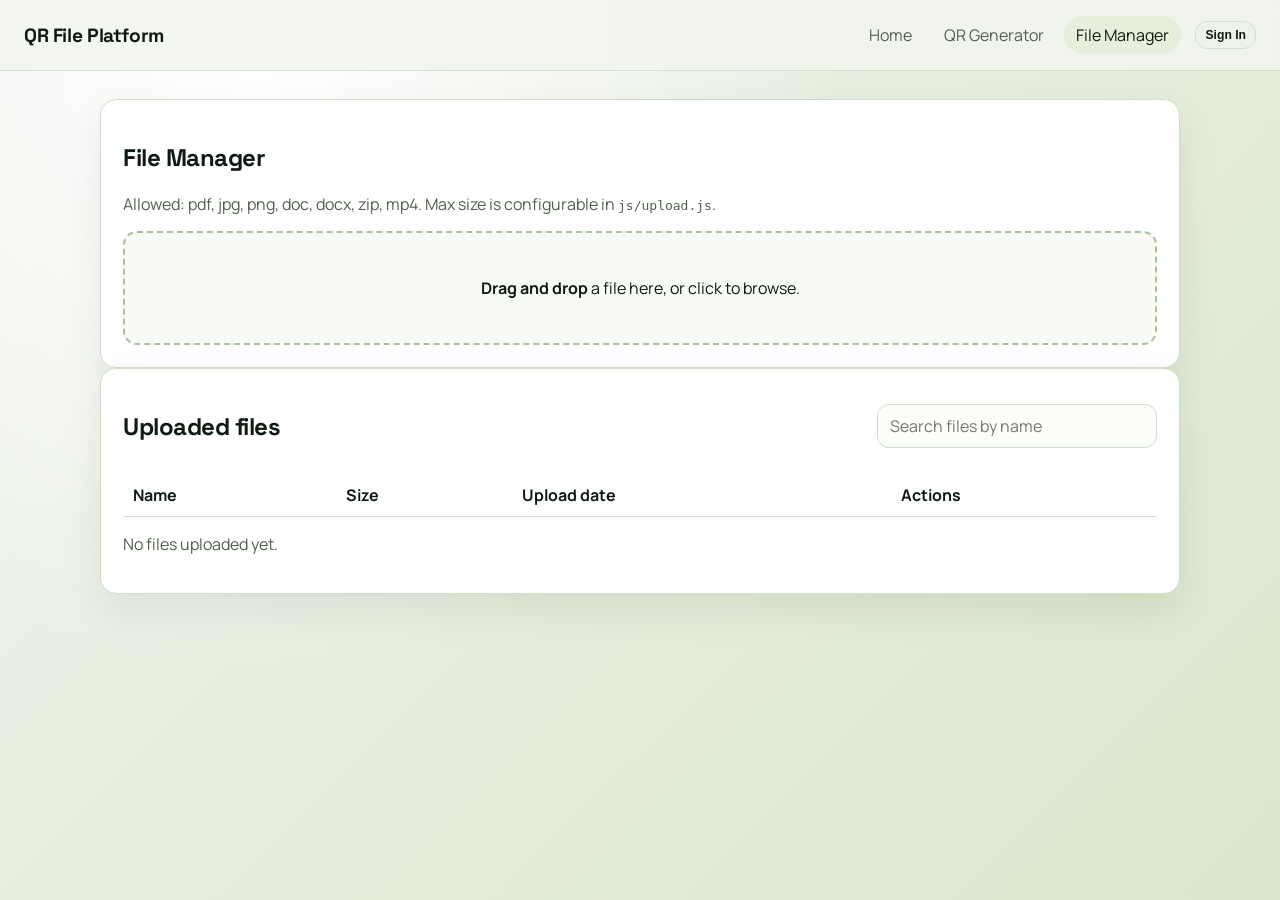
==== file-manager.html @ d4840652 "first commit" ====
﻿<!DOCTYPE html>
<html lang="en">
<head>
  <meta charset="UTF-8">
  <meta name="viewport" content="width=device-width, initial-scale=1.0">
  <title>File Manager | QR File Platform</title>
  <link rel="preconnect" href="https://fonts.googleapis.com">
  <link rel="preconnect" href="https://fonts.gstatic.com" crossorigin>
  <link href="https://fonts.googleapis.com/css2?family=Space+Grotesk:wght@400;500;700&family=Manrope:wght@400;500;700&display=swap" rel="stylesheet">
  <link rel="stylesheet" href="css/style.css">
</head>
<body>
  <header class="site-header">
    <a class="brand" href="index.html">QR File Platform</a>
    <nav>
      <a class="nav-link" href="index.html">Home</a>
      <a class="nav-link" href="qr-generator.html">QR Generator</a>
      <a class="nav-link active" href="file-manager.html">File Manager</a>
    </nav>
  </header>

  <main class="page-main">
    <section class="panel">
      <h1>File Manager</h1>
      <p class="muted">Allowed: pdf, jpg, png, doc, docx, zip, mp4. Max size is configurable in <code>js/upload.js</code>.</p>

      <div id="upload-zone" class="upload-zone" tabindex="0" role="button" aria-label="Upload file">
        <p><strong>Drag and drop</strong> a file here, or click to browse.</p>
        <input id="file-input" type="file" hidden accept=".pdf,.jpg,.jpeg,.png,.doc,.docx,.zip,.mp4">
      </div>

      <div id="upload-progress" class="upload-progress" hidden>
        <div class="progress-meta">
          <span id="upload-name"></span>
          <span id="upload-pct">0%</span>
        </div>
        <div class="progress-track">
          <div id="progress-bar-inner" class="progress-fill"></div>
        </div>
      </div>
    </section>

    <section class="panel">
      <div class="list-head">
        <h2>Uploaded files</h2>
        <input id="search-input" class="input search" placeholder="Search files by name">
      </div>

      <div class="table-wrap">
        <table>
          <thead>
            <tr>
              <th>Name</th>
              <th>Size</th>
              <th>Upload date</th>
              <th>Actions</th>
            </tr>
          </thead>
          <tbody id="file-list"></tbody>
        </table>
      </div>

      <p id="empty-state" class="muted">No files uploaded yet.</p>
    </section>
  </main>

  <div id="toast" class="toast" role="status" aria-live="polite"></div>

  <script type="module" src="js/authUi.js"></script>
  <script src="js/qrcode.min.js"></script>

  <!-- ✏️  LOCAL DEV  → wrangler dev runs on http://localhost:8787
       PRODUCTION → replace with your real deployed Worker URL, e.g.
                    https://qr-file-platform-worker.you.workers.dev -->
  <script>
    window.APP_WORKER_URL = 'http://localhost:8787';
  </script>

  <script type="module" src="js/fileManager.js"></script>
</body>
</html>
---- css/style.css ----
﻿:root {
  --bg: #f2f5ef;
  --bg-alt: #d9e7cb;
  --panel: #ffffff;
  --ink: #0f1b12;
  --muted: #51604e;
  --line: #d2ddcc;
  --accent: #146c43;
  --accent-ink: #ffffff;
  --danger: #a32121;
  --radius: 16px;
  --shadow: 0 16px 40px rgba(15, 27, 18, 0.08);
}

* {
  box-sizing: border-box;
}

body {
  margin: 0;
  font-family: 'Manrope', sans-serif;
  color: var(--ink);
  background:
    radial-gradient(circle at 20% 10%, #ffffff 0%, transparent 45%),
    linear-gradient(135deg, var(--bg) 0%, var(--bg-alt) 100%);
  min-height: 100vh;
}

h1,
h2,
h3,
.brand {
  font-family: 'Space Grotesk', sans-serif;
  letter-spacing: -0.02em;
}

.site-header {
  position: sticky;
  top: 0;
  z-index: 20;
  display: flex;
  justify-content: space-between;
  align-items: center;
  padding: 16px 24px;
  backdrop-filter: blur(8px);
  background: rgba(242, 245, 239, 0.85);
  border-bottom: 1px solid var(--line);
}

.brand {
  font-size: 1.2rem;
  font-weight: 700;
  color: var(--ink);
  text-decoration: none;
}

nav {
  display: flex;
  gap: 8px;
}

.nav-link {
  text-decoration: none;
  color: var(--muted);
  padding: 8px 12px;
  border-radius: 999px;
  transition: background 0.2s ease, color 0.2s ease;
}

.nav-link:hover,
.nav-link.active {
  background: #e5efdc;
  color: var(--ink);
}

.page-main,
.home-main {
  max-width: 1120px;
  margin: 0 auto;
  padding: 28px 20px 40px;
}

.hero {
  margin-top: 18px;
  background: var(--panel);
  border: 1px solid var(--line);
  border-radius: var(--radius);
  box-shadow: var(--shadow);
  padding: 36px;
}

.hero h1 {
  margin: 0 0 8px;
  font-size: clamp(1.8rem, 4vw, 2.7rem);
}

.hero p {
  margin: 0;
  color: var(--muted);
  max-width: 700px;
}

.card-grid {
  display: grid;
  grid-template-columns: repeat(auto-fit, minmax(240px, 1fr));
  gap: 16px;
  margin-top: 20px;
}

.feature-card,
.panel {
  background: var(--panel);
  border: 1px solid var(--line);
  border-radius: var(--radius);
  box-shadow: var(--shadow);
  padding: 22px;
}

.feature-card h2 {
  margin-top: 0;
}

.feature-card p {
  color: var(--muted);
  min-height: 64px;
}

.two-col {
  display: grid;
  grid-template-columns: minmax(0, 1.2fr) minmax(0, 1fr);
  gap: 16px;
}

.label {
  display: block;
  margin-bottom: 6px;
  font-size: 0.9rem;
  color: var(--muted);
}

.input,
textarea,
select {
  width: 100%;
  border: 1px solid var(--line);
  border-radius: 12px;
  padding: 10px 12px;
  background: #fbfdf9;
  color: var(--ink);
  font: inherit;
}

.input:focus,
textarea:focus,
select:focus {
  outline: 2px solid #90b89f;
  border-color: #90b89f;
}

.field-grid {
  margin-top: 14px;
  display: grid;
  grid-template-columns: 1fr 1fr;
  gap: 10px;
}

.tabs {
  display: inline-flex;
  border: 1px solid var(--line);
  border-radius: 999px;
  padding: 4px;
  margin-bottom: 12px;
}

.tab-btn {
  border: 0;
  background: transparent;
  padding: 8px 14px;
  border-radius: 999px;
  cursor: pointer;
}

.tab-btn.active {
  background: #e5efdc;
}

.preview-box {
  border: 1px dashed #aac19d;
  border-radius: 14px;
  min-height: 280px;
  display: flex;
  align-items: center;
  justify-content: center;
  padding: 16px;
  background: #f9fcf6;
}

.preview-box canvas,
.preview-box img,
.preview-box iframe,
.preview-box video {
  max-width: 100%;
  border-radius: 8px;
}

.preview-file iframe {
  width: 100%;
  min-height: 360px;
  border: 0;
}

.button-row {
  display: flex;
  flex-wrap: wrap;
  gap: 8px;
  margin-top: 14px;
}

.btn {
  border: 1px solid var(--line);
  background: #edf4e7;
  color: var(--ink);
  border-radius: 12px;
  padding: 9px 13px;
  font-weight: 600;
  text-decoration: none;
  cursor: pointer;
}

.btn:hover {
  filter: brightness(0.98);
}

.btn-primary {
  background: var(--accent);
  color: var(--accent-ink);
  border-color: var(--accent);
}

.btn-danger {
  background: #fdecec;
  color: var(--danger);
  border-color: #f5d1d1;
}

.btn-small {
  font-size: 0.76rem;
  padding: 6px 9px;
}

.upload-zone {
  margin-top: 12px;
  border: 2px dashed #aac19d;
  border-radius: 14px;
  background: #f9fcf6;
  padding: 28px;
  text-align: center;
  cursor: pointer;
  transition: border-color 0.2s ease, background 0.2s ease;
}

.upload-zone.drag-over,
.upload-zone:hover {
  border-color: var(--accent);
  background: #eef7e8;
}

.upload-progress {
  margin-top: 12px;
}

.progress-meta {
  display: flex;
  justify-content: space-between;
  margin-bottom: 6px;
  color: var(--muted);
  font-size: 0.9rem;
}

.progress-track {
  height: 8px;
  background: #dde8d7;
  border-radius: 999px;
  overflow: hidden;
}

.progress-fill {
  height: 100%;
  width: 0;
  background: linear-gradient(90deg, #1d8354 0%, #39a971 100%);
  transition: width 0.2s ease;
}

.list-head {
  display: flex;
  justify-content: space-between;
  align-items: center;
  gap: 10px;
}

.search {
  max-width: 280px;
}

.table-wrap {
  margin-top: 12px;
  overflow: auto;
}

table {
  width: 100%;
  border-collapse: collapse;
  min-width: 720px;
}

th,
td {
  border-bottom: 1px solid var(--line);
  padding: 10px;
  text-align: left;
  vertical-align: top;
}

td.actions {
  display: flex;
  flex-wrap: wrap;
  gap: 6px;
}

.muted {
  color: var(--muted);
}

.meta-list {
  margin: 10px 0 14px;
}

.meta-list div {
  display: grid;
  grid-template-columns: 90px 1fr;
  margin-bottom: 6px;
}

.meta-list dt {
  color: var(--muted);
}

.back-link {
  display: inline-block;
  margin-bottom: 8px;
  padding: 0;
}

.toast {
  position: fixed;
  bottom: 16px;
  right: 16px;
  background: #132e1f;
  color: #fff;
  border-radius: 10px;
  padding: 10px 12px;
  opacity: 0;
  transform: translateY(6px);
  pointer-events: none;
  transition: opacity 0.2s ease, transform 0.2s ease;
}

.toast.error {
  background: #7b1d1d;
}

.toast.show {
  opacity: 1;
  transform: translateY(0);
}

.mode-switch {
  display: inline-flex;
  padding: 4px;
  border-radius: 999px;
  background: #fbfdf9;
  border: 1px solid var(--line);
  margin-bottom: 12px;
}

.mode-switch .tab-btn.active {
  background: #e5efdc;
}

.inline-pair {
  display: grid;
  grid-template-columns: 1fr 110px;
  gap: 8px;
}

.hint {
  margin: 6px 0 0;
  color: var(--qr-muted);
  font-size: 0.82rem;
}

.check-line {
  display: inline-flex;
  align-items: center;
  gap: 8px;
  margin-top: 8px;
  font-size: 0.86rem;
  color: var(--qr-muted);
}

.preview-head {
  display: flex;
  align-items: center;
  justify-content: space-between;
  gap: 10px;
  margin-bottom: 10px;
}

.quality-badge {
  display: inline-flex;
  align-items: center;
  padding: 4px 10px;
  border-radius: 999px;
  font-size: 0.8rem;
  font-weight: 700;
  border: 1px solid transparent;
}

.quality-badge.good {
  color: #1f7f4d;
  border-color: rgba(51, 181, 111, 0.35);
  background: rgba(51, 181, 111, 0.12);
}

.quality-badge.medium {
  color: #9e6d16;
  border-color: rgba(242, 184, 75, 0.35);
  background: rgba(242, 184, 75, 0.12);
}

.quality-badge.poor {
  color: #b64040;
  border-color: rgba(224, 107, 107, 0.35);
  background: rgba(224, 107, 107, 0.12);
}

.status-line {
  margin: 8px 0 0;
  font-size: 0.84rem;
}

.status-line.error {
  color: #ff8c8c;
}

.status-line.warning {
  color: #f3bf68;
}

.auth-actions {
  display: inline-flex;
  align-items: center;
  gap: 8px;
  margin-left: 6px;
}

.auth-email {
  font-size: 0.82rem;
  color: var(--muted);
  max-width: 180px;
  overflow: hidden;
  text-overflow: ellipsis;
  white-space: nowrap;
}

.auth-modal-backdrop {
  position: fixed;
  inset: 0;
  background: rgba(0, 0, 0, 0.45);
  display: flex;
  align-items: center;
  justify-content: center;
  z-index: 50;
  padding: 16px;
}

.auth-modal-backdrop[hidden] {
  display: none !important;
}

.auth-modal {
  width: min(420px, 100%);
  background: var(--panel);
  border: 1px solid var(--line);
  border-radius: 14px;
  padding: 18px;
  box-shadow: var(--shadow);
}

.auth-modal h2 {
  margin: 0 0 8px;
}

@media (max-width: 900px) {
  .two-col {
    grid-template-columns: 1fr;
  }

  .list-head {
    align-items: stretch;
    flex-direction: column;
  }

  .search {
    max-width: none;
  }

  .field-grid {
    grid-template-columns: 1fr;
  }

  .site-header {
    flex-direction: column;
    gap: 10px;
    align-items: flex-start;
  }

  .inline-pair {
    grid-template-columns: 1fr;
  }

  .auth-actions {
    margin-left: 0;
  }

  .auth-email {
    max-width: 130px;
  }
}
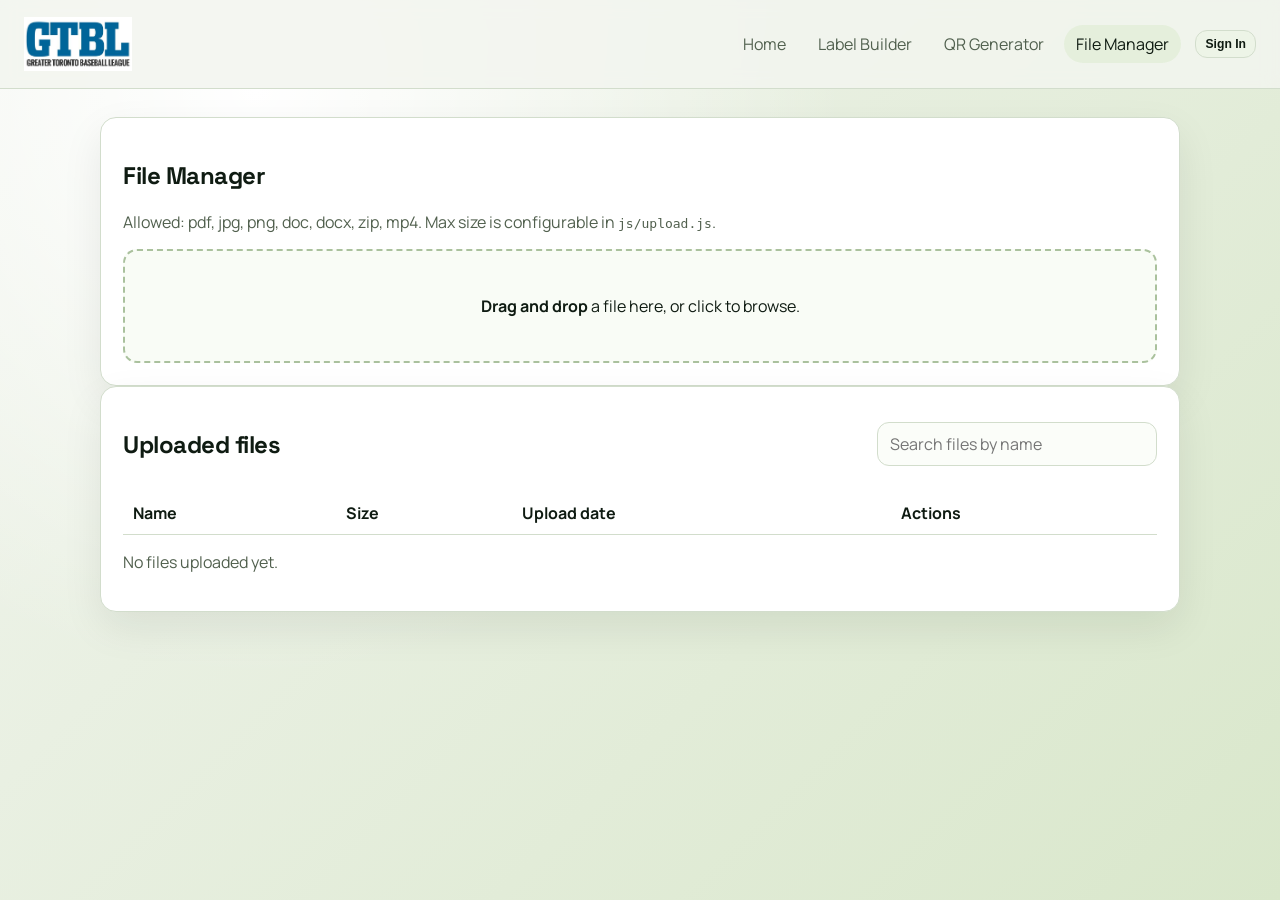
==== commit 2a1ab152: "custom domain  url" ====
--- a/file-manager.html
+++ b/file-manager.html
@@ -8,12 +8,14 @@
   <link rel="preconnect" href="https://fonts.gstatic.com" crossorigin>
   <link href="https://fonts.googleapis.com/css2?family=Space+Grotesk:wght@400;500;700&family=Manrope:wght@400;500;700&display=swap" rel="stylesheet">
   <link rel="stylesheet" href="css/style.css">
+    <link rel="icon" href="/favicon.ico" type="image/x-icon">
 </head>
 <body>
   <header class="site-header">
-    <a class="brand" href="index.html">QR File Platform</a>
+    <a class="brand" href="index.html" data-brand-home></a>
     <nav>
       <a class="nav-link" href="index.html">Home</a>
+      <a class="nav-link" href="label-generator.html">Label Builder</a>
       <a class="nav-link" href="qr-generator.html">QR Generator</a>
       <a class="nav-link active" href="file-manager.html">File Manager</a>
     </nav>
@@ -66,15 +68,9 @@
 
   <div id="toast" class="toast" role="status" aria-live="polite"></div>
 
+  <script type="module" src="js/brandHeader.js"></script>
   <script type="module" src="js/authUi.js"></script>
   <script src="js/qrcode.min.js"></script>
-
-  <!-- ✏️  LOCAL DEV  → wrangler dev runs on http://localhost:8787
-       PRODUCTION → replace with your real deployed Worker URL, e.g.
-                    https://qr-file-platform-worker.you.workers.dev -->
-  <script>
-    window.APP_WORKER_URL = 'http://localhost:8787';
-  </script>
 
   <script type="module" src="js/fileManager.js"></script>
 </body>
--- a/css/style.css
+++ b/css/style.css
@@ -54,6 +54,19 @@
   text-decoration: none;
 }
 
+.brand-logo {
+  display: inline-flex;
+  align-items: center;
+  min-height: 56px;
+}
+
+.brand-logo img {
+  display: block;
+  height: 54px;
+  width: auto;
+  object-fit: contain;
+}
+
 nav {
   display: flex;
   gap: 8px;
@@ -131,6 +144,13 @@
   gap: 16px;
 }
 
+.label-layout {
+  display: grid;
+  grid-template-columns: minmax(360px, 520px) minmax(0, 1fr);
+  gap: 18px;
+  align-items: start;
+}
+
 .label {
   display: block;
   margin-bottom: 6px;
@@ -162,6 +182,17 @@
   display: grid;
   grid-template-columns: 1fr 1fr;
   gap: 10px;
+}
+
+.field-grid-3 {
+  margin-top: 14px;
+  display: grid;
+  grid-template-columns: 1fr 1fr 1fr;
+  gap: 10px;
+}
+
+.export-size-row {
+  margin-top: 14px;
 }
 
 .tabs {
@@ -193,6 +224,26 @@
   justify-content: center;
   padding: 16px;
   background: #f9fcf6;
+}
+
+.label-preview-box {
+  border: 1px dashed #aac19d;
+  border-radius: 14px;
+  min-height: 300px;
+  overflow: auto;
+  padding: 14px;
+  background:
+    linear-gradient(135deg, rgba(255,255,255,0.95), rgba(242,245,239,0.98)),
+    repeating-linear-gradient(0deg, rgba(20,108,67,0.03), rgba(20,108,67,0.03) 14px, transparent 14px, transparent 28px);
+}
+
+.label-preview-box svg {
+  width: 100%;
+  height: auto;
+  display: block;
+  background: #fff;
+  border-radius: 20px;
+  box-shadow: 0 16px 36px rgba(0, 0, 0, 0.08);
 }
 
 .preview-box canvas,
@@ -231,6 +282,12 @@
   filter: brightness(0.98);
 }
 
+.btn:disabled {
+  cursor: not-allowed;
+  opacity: 0.55;
+  filter: none;
+}
+
 .btn-primary {
   background: var(--accent);
   color: var(--accent-ink);
@@ -246,6 +303,32 @@
 .btn-small {
   font-size: 0.76rem;
   padding: 6px 9px;
+}
+
+.qr-size-control {
+  margin-top: 14px;
+}
+
+.size-input-group {
+  display: flex;
+  gap: 8px;
+}
+
+.size-input-group .input {
+  flex: 1;
+  min-width: 0;
+}
+
+.size-input-group .size-unit-select {
+  flex: 0 0 72px;
+  width: 72px;
+}
+
+.size-hint {
+  display: block;
+  margin-top: 5px;
+  font-size: 0.78rem;
+  color: var(--muted);
 }
 
 .upload-zone {
@@ -329,6 +412,97 @@
 
 .muted {
   color: var(--muted);
+}
+
+.label-form {
+  display: grid;
+  gap: 14px;
+}
+
+.upload-stack {
+  margin-top: 18px;
+  padding-top: 18px;
+  border-top: 1px solid var(--line);
+}
+
+.label-architecture {
+  margin-top: 18px;
+  padding-top: 18px;
+  border-top: 1px solid var(--line);
+}
+
+.label-result {
+  margin-top: 16px;
+  padding: 14px;
+  border-radius: 14px;
+  background: #f8fbf5;
+  border: 1px solid var(--line);
+}
+
+.result-grid {
+  display: grid;
+  gap: 8px;
+}
+
+.result-grid a {
+  color: var(--accent);
+  text-decoration: none;
+}
+
+.history-toolbar {
+  display: flex;
+  flex-wrap: wrap;
+  gap: 10px;
+  align-items: end;
+  margin-bottom: 16px;
+}
+
+.history-toolbar .search {
+  flex: 1 1 260px;
+  max-width: none;
+}
+
+.history-grid {
+  display: grid;
+  grid-template-columns: repeat(auto-fit, minmax(260px, 1fr));
+  gap: 16px;
+}
+
+.history-card {
+  display: grid;
+  gap: 12px;
+  padding: 16px;
+  border: 1px solid var(--line);
+  border-radius: 16px;
+  background: linear-gradient(180deg, #ffffff 0%, #f7fbf4 100%);
+}
+
+.history-thumb {
+  display: block;
+  width: 100%;
+  border-radius: 12px;
+  border: 1px solid var(--line);
+  background: #fff;
+}
+
+.history-meta {
+  display: grid;
+  gap: 4px;
+}
+
+.history-meta h3 {
+  margin: 0;
+  font-size: 1rem;
+}
+
+.history-actions {
+  display: flex;
+  flex-wrap: wrap;
+  gap: 8px;
+}
+
+.status-line[hidden] {
+  display: none;
 }
 
 .meta-list {
@@ -416,6 +590,14 @@
   margin-bottom: 10px;
 }
 
+.preview-scale-label {
+  display: inline-flex;
+  align-items: center;
+  gap: 6px;
+  font-size: 0.85rem;
+  margin-left: auto;
+}
+
 .quality-badge {
   display: inline-flex;
   align-items: center;
@@ -506,6 +688,10 @@
     grid-template-columns: 1fr;
   }
 
+  .label-layout {
+    grid-template-columns: 1fr;
+  }
+
   .list-head {
     align-items: stretch;
     flex-direction: column;
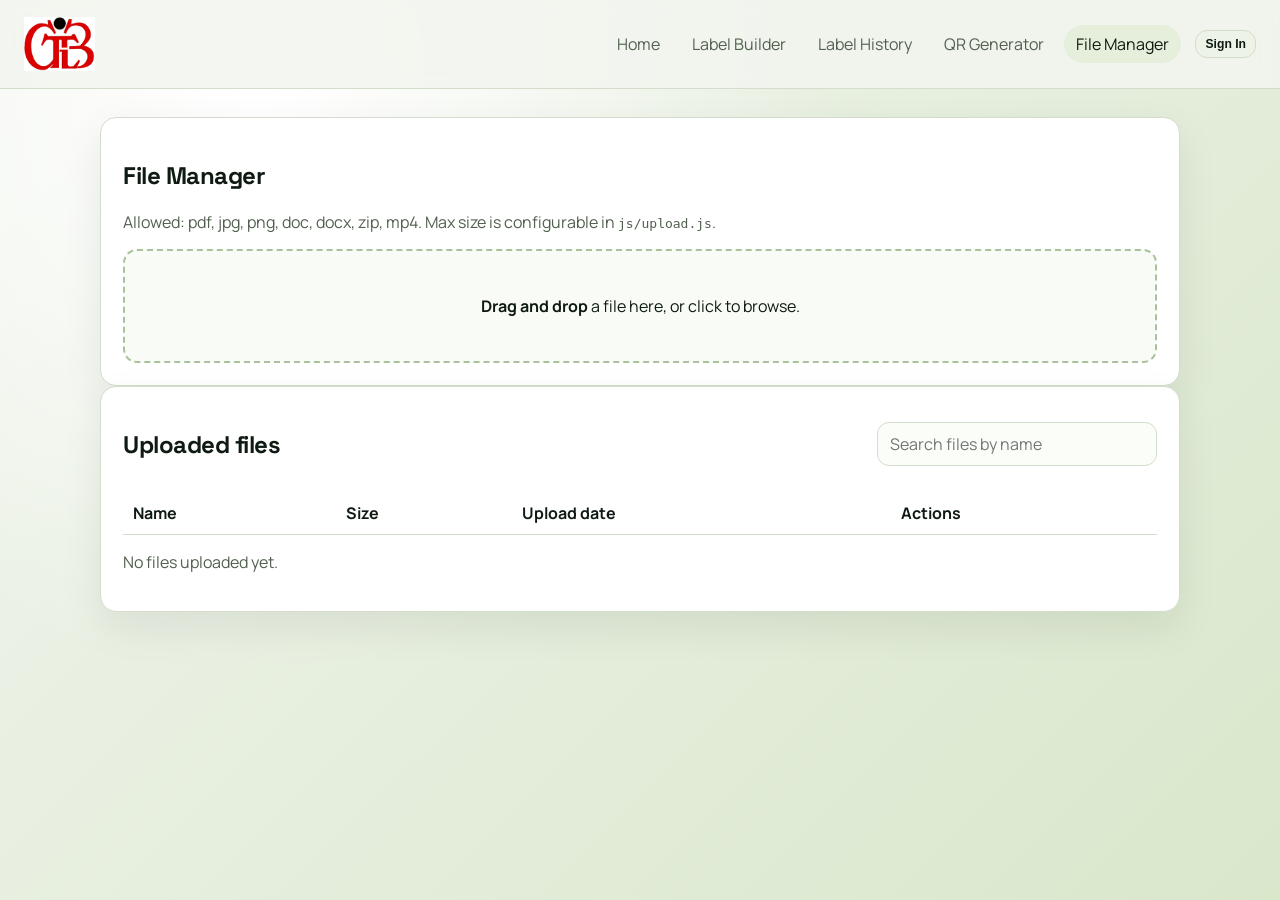
==== commit 55cd6364: "label history added" ====
--- a/file-manager.html
+++ b/file-manager.html
@@ -16,7 +16,10 @@
     <nav>
       <a class="nav-link" href="index.html">Home</a>
       <a class="nav-link" href="label-generator.html">Label Builder</a>
+      <a class="nav-link" href="label-history.html">Label History</a>
+ 
       <a class="nav-link" href="qr-generator.html">QR Generator</a>
+    
       <a class="nav-link active" href="file-manager.html">File Manager</a>
     </nav>
   </header>
--- a/css/style.css
+++ b/css/style.css
@@ -723,3 +723,22 @@
     max-width: 130px;
   }
 }
+
+/* Net Weight field styling */
+#netWeight {
+  background-color: #f5f5f5;
+  cursor: default;
+}
+
+#netWeight[readonly] {
+  border-color: var(--line);
+  background-color: #f9f9f9;
+}
+
+.error-message {
+  display: block;
+  color: var(--danger);
+  font-size: 0.84rem;
+  margin-top: 4px;
+  font-weight: 500;
+}
